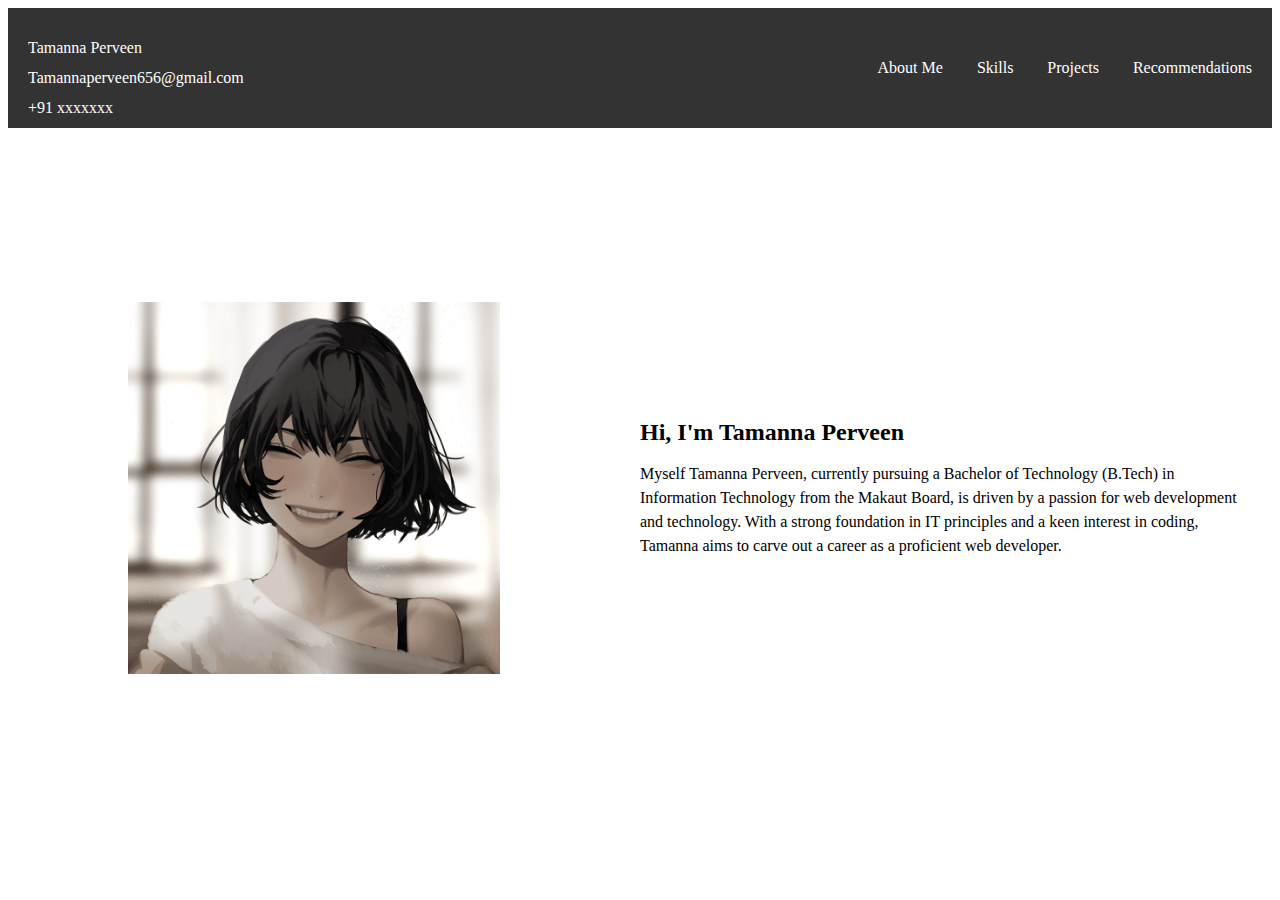
==== week 5/index.html @ 8ee6529d "first commit" ====
<!DOCTYPE html>
<html lang="en">
<head>
    <meta charset="UTF-8">
    <meta name="viewport" content="width=device-width, initial-scale=1.0">
    <title>Peer Graded Project</title>
    <link rel="stylesheet" href="styles.css">
</head>
<body>
    <div class="navbar">
        <div class="contact-info">
            <div>
                <p>Tamanna Perveen</p>
            </div>
            <div>
                <p>Tamannaperveen656@gmail.com</p>
            </div>
            <div>
                <p>+91 xxxxxxx</p>
            </div>
        </div>
        <div class="tabs">
            <a href="#about">About Me</a>
            <a href="#skills">Skills</a>
            <a href="#projects">Projects</a>
            <a href="#recommendations">Recommendations</a>
        </div>
    </div>

    <section id="about">
        <div class="about-section">
            <div class="left-div">
                <img src="./img/anime-girls-black-short-hair.png" alt="profile pic">
            </div>
            <div class="right-div">
                <div class="name-div">
                    <h1>Hi, I'm Tamanna Perveen</h1>
                </div>
                <div class="details-div">
                    <p>Myself Tamanna Perveen, currently pursuing a Bachelor of Technology (B.Tech) in Information Technology from the Makaut Board, is driven by a passion for web development and technology. With a strong foundation in IT principles and a keen interest in coding, Tamanna aims to carve out a career as a proficient web developer.</p>
                </div>
            </div>
        </div>    
    </section>

    <section id="skills">
        <!-- Skills section content -->
    </section>

    <section id="projects">
        <!-- Projects section content -->
    </section>

    <section id="recommendations">
        <!-- Recommendations section content -->
    </section>

    <script src="script.js"></script>
</body>
</html>
---- week 5/styles.css ----
/* Styles for navbar */
.navbar {
    display: flex;
    justify-content: space-between;
    align-items: center;
    padding: 10px 20px;
    background-color: #333;
    color: white;
    height: 100px;
}

/* Styles for contact info */
.contact-info {
    display: flex;
    flex-direction: column;
}

.contact-info > div {
    /* margin-right: 20px; */
    margin: 0;
    padding: 0;
    height: 30px;
}

/* Styles for tabs */
.tabs a {
    text-decoration: none;
    color: white;
    margin-left: 30px;
}

.tabs a:hover {
    /* font-weight: bold; */
    text-decoration: underline;
}



/* about style  */
#about{
    height: 80vh;
}
.about-section {
    height: 100%;
    display: flex;
    align-items: center;
}
.left-div{
    width: 50%;
    height: 100%;
    display: flex;
    justify-content: center;
    align-items: center;
}
.left-div img {
    width: 372px; /* Adjust as needed */
    height: 372px; /* Maintain aspect ratio */
    margin-right: 20px; /* Spacing between image and text */
}

.right-div {
    flex: 1;
    padding-right: 20px;
}

.name-div h1 {
    font-size: 24px;
    margin-bottom: 10px;
}

.details-div p {
    font-size: 16px;
    line-height: 1.5;
}
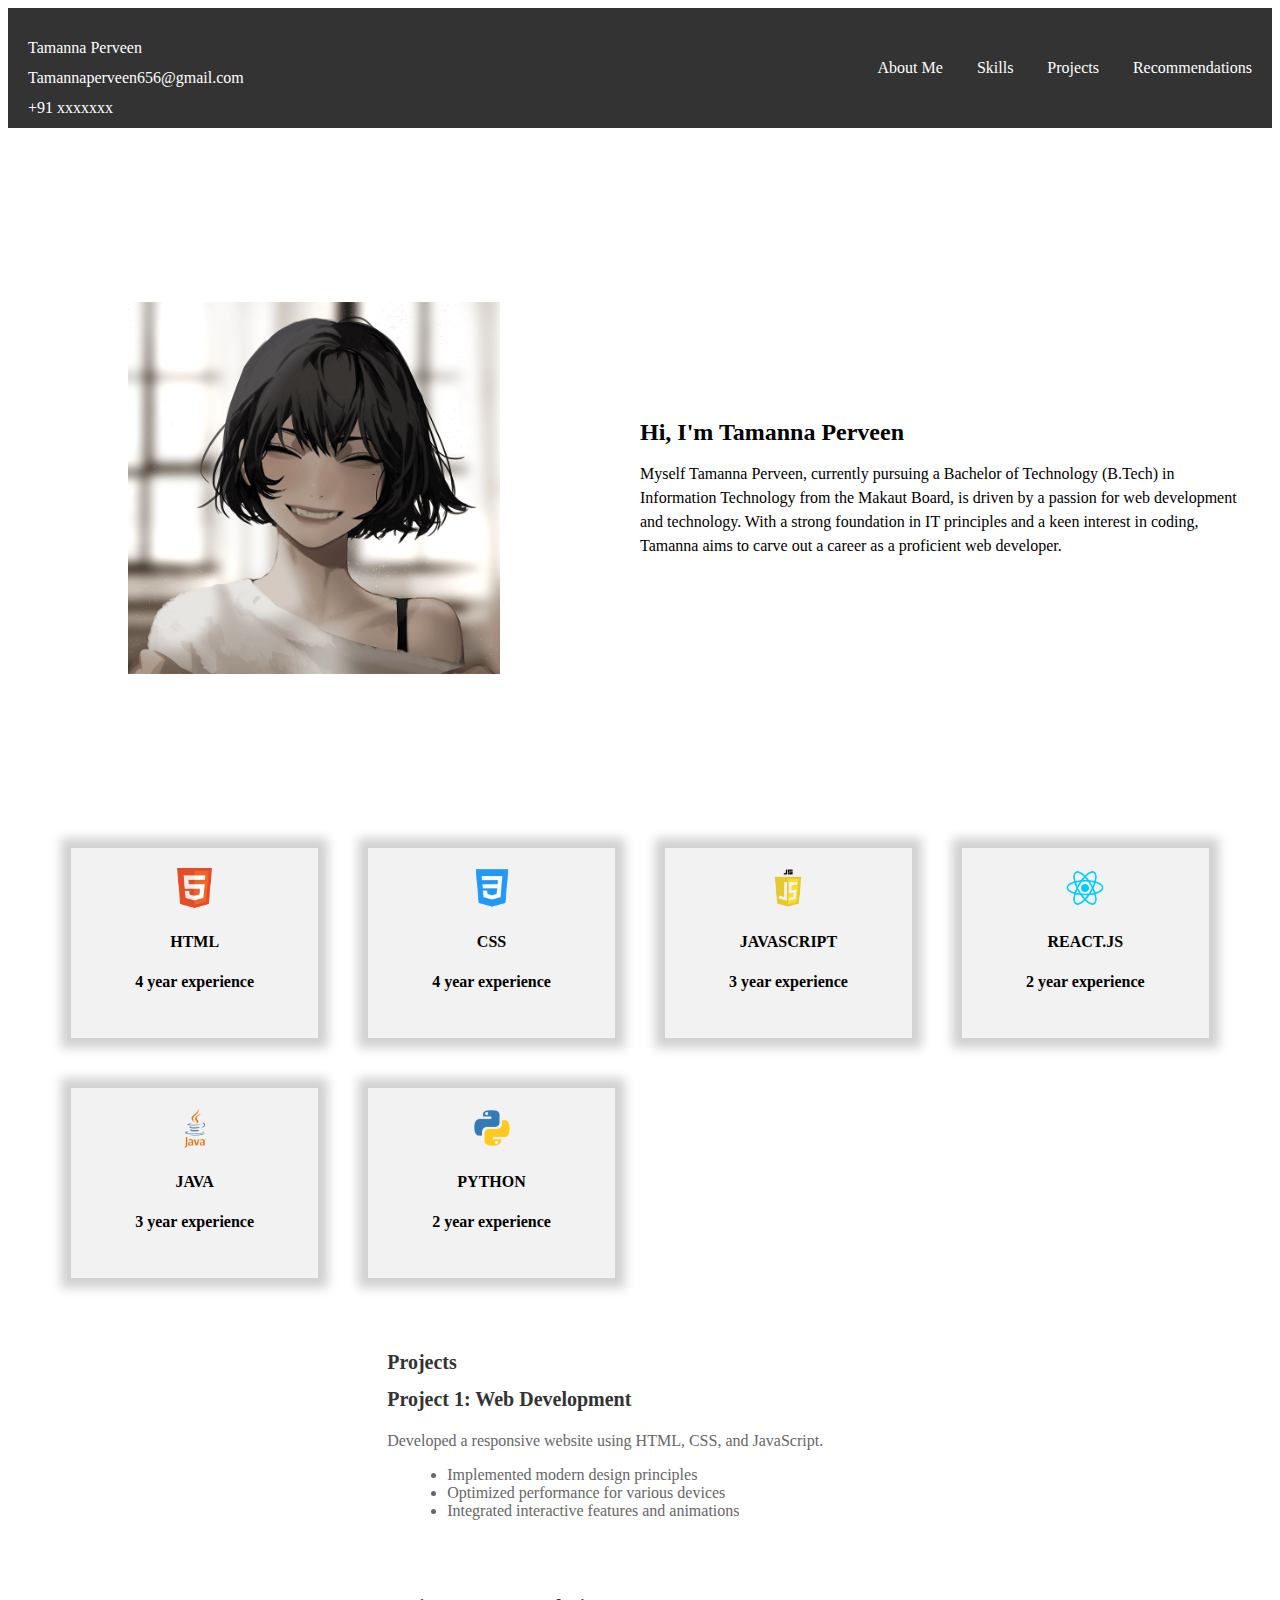
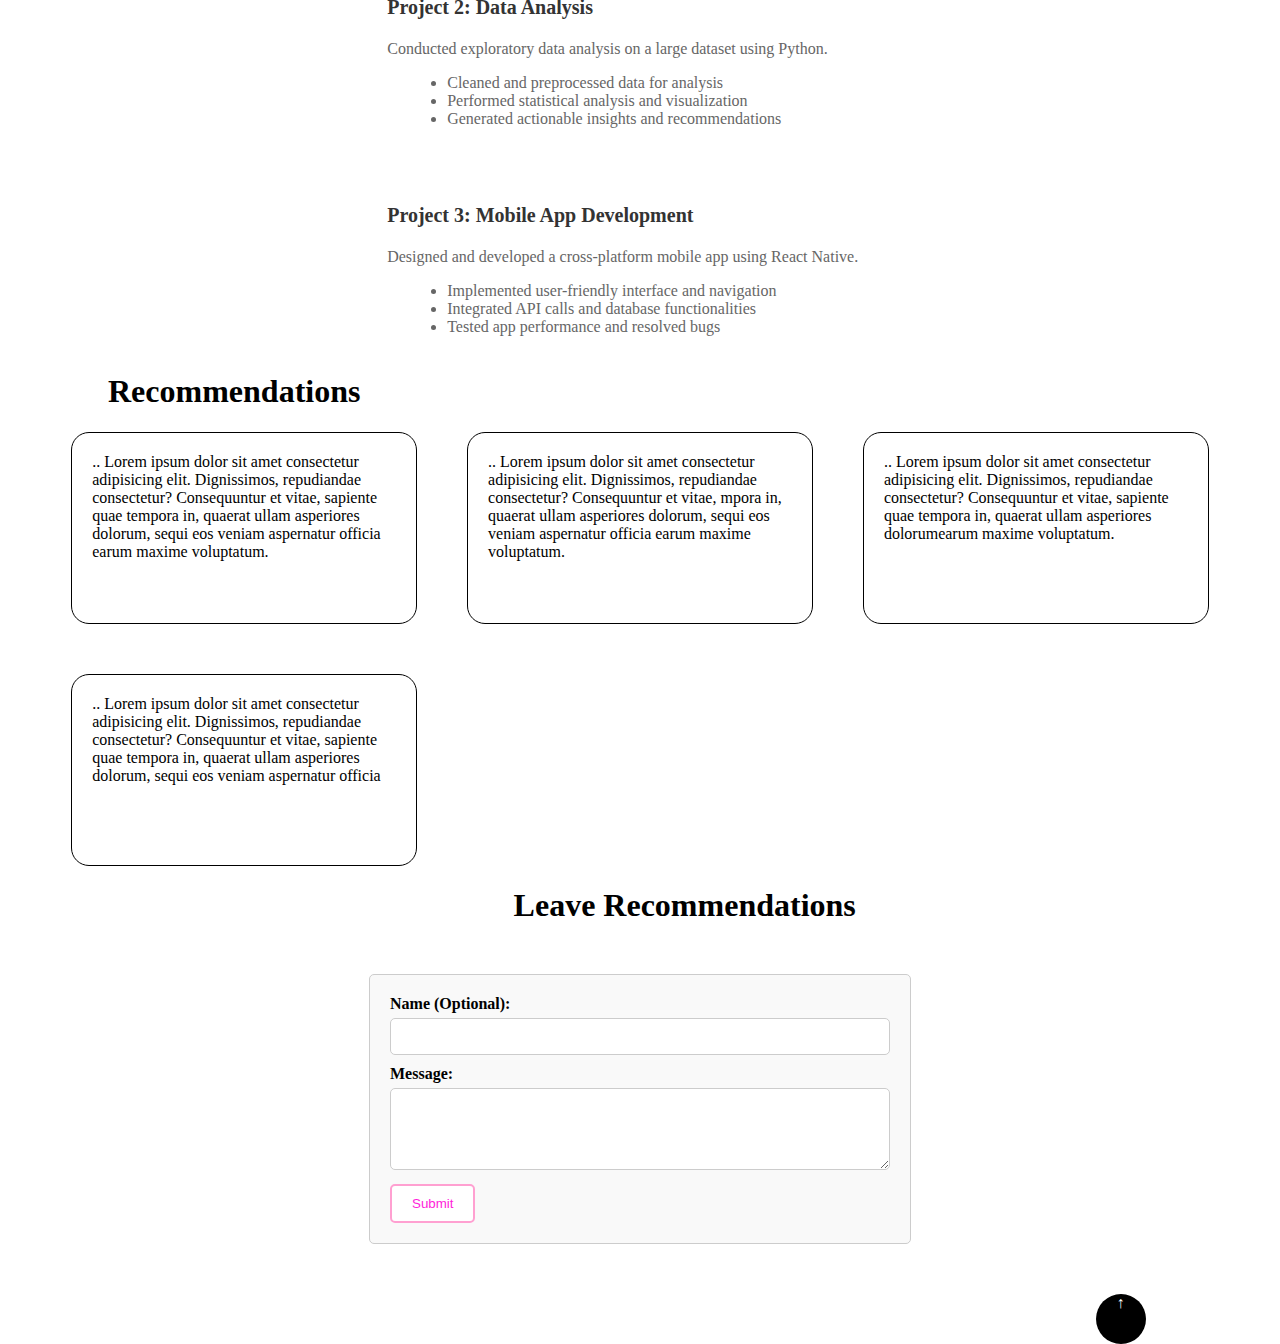
==== commit 9b49f1ac: "add file" ====
--- a/week 5/index.html
+++ b/week 5/index.html
@@ -44,16 +44,122 @@
     </section>
 
     <section id="skills">
-        <!-- Skills section content -->
+        <div class="grid-container">
+            <div class="grid-item">
+                <img src="./img/html-icon.webp" height="40px">
+                <h4>HTML</h4>
+                <b>4 year experience</b>
+            </div>
+            <div class="grid-item">
+                <img src="./img/css.webp" height="40px">
+                <h4>CSS</h4>
+                <b>4 year experience</b>
+            </div>
+            <div class="grid-item">
+                <img src="./img/jss.png" height="40px">
+                <h4>JAVASCRIPT</h4>
+                <b>3 year experience</b>
+            </div>
+            <div class="grid-item">
+                <img src="./img/reactjss.png" height="40px">
+                <h4>REACT.JS</h4>
+                <b>2 year experience</b>
+            </div>
+            <div class="grid-item">
+                <img src="./img/javaa.png" height="40px">
+                <h4>JAVA</h4>
+                <b>3 year experience</b>
+            </div>
+            <div class="grid-item">
+                <img src="./img/pythonn.png" height="40px" >
+                <h4>PYTHON</h4>
+                <b>2 year experience</b>
+            </div>
+        </div>
     </section>
 
-    <section id="projects">
-        <!-- Projects section content -->
+    <section id="projects" >
+    <div class="project">
+        <h1 class="project-title">Projects</h1>
+
+        <div class="project-title">Project 1: Web Development</div>
+        <div class="project-description">
+            <p>Developed a responsive website using HTML, CSS, and JavaScript.</p>
+            <ul class="bullet-points">
+            <li>Implemented modern design principles</li>
+            <li>Optimized performance for various devices</li>
+            <li>Integrated interactive features and animations</li>
+            </ul>
+        </div>
+        </div>
+
+        <div class="project">
+        <div class="project-title">Project 2: Data Analysis</div>
+        <div class="project-description">
+            <p>Conducted exploratory data analysis on a large dataset using Python.</p>
+            <ul class="bullet-points">
+            <li>Cleaned and preprocessed data for analysis</li>
+            <li>Performed statistical analysis and visualization</li>
+            <li>Generated actionable insights and recommendations</li>
+            </ul>
+        </div>
+        </div>
+    
+    <div class="project">
+        <div class="project-title">Project 3: Mobile App Development</div>
+        <div class="project-description">
+            <p>Designed and developed a cross-platform mobile app using React Native.</p>
+            <ul class="bullet-points">
+            <li>Implemented user-friendly interface and navigation</li>
+            <li>Integrated API calls and database functionalities</li>
+            <li>Tested app performance and resolved bugs</li>
+            </ul>
+        </div>
+    </div>
     </section>
 
     <section id="recommendations">
-        <!-- Recommendations section content -->
+        <h1 style="margin-left: 100px;">Recommendations</h1>
+        <div class="grid-container-r">
+            <div class="grid-item-r">
+                .. Lorem ipsum dolor sit amet consectetur adipisicing elit. Dignissimos, repudiandae consectetur? Consequuntur et vitae, sapiente quae tempora in, quaerat ullam asperiores dolorum, sequi eos veniam aspernatur officia earum maxime voluptatum.
+            </div>
+            <div class="grid-item-r">
+                .. Lorem ipsum dolor sit amet consectetur adipisicing elit. Dignissimos, repudiandae consectetur? Consequuntur et vitae, mpora in, quaerat ullam asperiores dolorum, sequi eos veniam aspernatur officia earum maxime voluptatum.
+            </div>
+            <div class="grid-item-r">
+                .. Lorem ipsum dolor sit amet consectetur adipisicing elit. Dignissimos, repudiandae consectetur? Consequuntur et vitae, sapiente quae tempora in, quaerat ullam asperiores dolorumearum maxime voluptatum.
+            </div>
+            <div class="grid-item-r">
+                .. Lorem ipsum dolor sit amet consectetur adipisicing elit. Dignissimos, repudiandae consectetur? Consequuntur et vitae, sapiente quae tempora in, quaerat ullam asperiores dolorum, sequi eos veniam aspernatur officia 
+            </div>
+        </div>
     </section>
+
+    <h1 style="margin-left: 40%;">Leave Recommendations</h1>
+<form id="recommendation-form">
+    <label for="name">Name (Optional):</label>
+    <input type="text" id="name" name="name">
+    <br>
+    <label for="message">Message:</label>
+    <textarea id="message" name="message" rows="4" cols="50" required></textarea>
+    <br>
+    <button type="submit">Submit</button>
+  </form>
+  
+  <div id="popup" style="display: none;">
+    <br> 
+    <p id="popup-text">Thanks for leaving a recommendation!</p>
+    <br> <br> <br>
+    <button id="ok-button">OK</button>
+  </div>
+
+<div class="footer" style="position: relative; width: 80%; margin: auto; margin-bottom: 40px;">
+    <div style="height: 50px; width: 50px; border-radius: 50%; position: absolute; right: 0;text-align: center;margin-top: 0px;
+    background-color: black; color:white;">
+    ↑
+    </div>
+</div>
 
     <script src="script.js"></script>
 </body>
--- a/week 5/styles.css
+++ b/week 5/styles.css
@@ -72,3 +72,148 @@
     font-size: 16px;
     line-height: 1.5;
 }
+
+
+/* skill style  */
+.grid-container {
+    width: 90%;
+    margin: auto;
+    display: grid;
+    grid-template-columns: repeat(4, 1fr); /* 4 columns with equal width */
+    grid-template-rows: repeat(2, 1fr); /* 2 rows with equal height */
+    gap: 50px; /* Gap between grid items */
+}
+.grid-item {
+    box-shadow: 0px 0px 10px 10px rgba(0, 0, 0, 0.183);
+    background-color: #f2f2f2; /* Background color */
+    padding: 20px; /* Padding around content */
+    text-align: center; /* Center content horizontally */
+    height: 150px;
+}
+
+/* project style  */
+/* Styles for project section */
+.project-title{
+    align-items: center;
+    font-size: larger;
+    color: #000000;
+}
+.project {
+    width: 40%;
+    margin: auto;
+    margin-bottom: 20px;
+    margin-top: 60px;
+    display: flex;
+    justify-content: center;
+    flex-direction: column;
+  }
+  
+  .project-title {
+    font-weight: bold;
+    font-size: 20px;
+    color: #333;
+  }
+  
+  .project-description {
+    margin-top: 5px;
+    color: #666;
+  }
+  
+  .bullet-points {
+    margin-left: 20px;
+  }
+  
+
+  /* recomended style  */
+  #recommendations .grid-container-r {
+    display: grid;
+    grid-template-columns: repeat(3, 1fr); /* 3 columns with equal width */
+    gap: 50px; /* Gap between grid items */
+    width: 90%;
+    margin: auto;
+  }
+  #recommendations .grid-item-r {
+    background-color: white; /* Background color */
+    padding: 20px; /* Padding around content */
+    height: 150px;
+    border: 1px black solid;
+    border-radius:18px;
+  }
+
+
+/* form style  */
+
+form {
+    max-width: 500px;
+    margin: 50px auto;
+    padding: 20px;
+    border: 1px solid #ccc;
+    border-radius: 5px;
+    background-color: #f9f9f9;
+  }
+
+  label {
+    display: block;
+    font-weight: bold;
+    margin-bottom: 5px;
+  }
+
+  input[type="text"],
+  textarea {
+    width: 100%;
+    padding: 10px;
+    margin-bottom: 10px;
+    border: 1px solid #ccc;
+    border-radius: 5px;
+    box-sizing: border-box; /* Ensure padding and border are included in width */
+  }
+
+  button[type="submit"] {
+    padding: 10px 20px;
+    background-color: rgb(255, 255, 255);
+    color: rgb(255, 30, 218);
+    border: 2px solid rgb(255, 160, 209);
+    border-radius: 5px;
+    cursor: pointer;
+  }
+
+  button[type="submit"]:hover {
+    background-color: rgb(255, 61, 255);
+    color: white;  }
+
+  #popup {
+    display: flex;
+    display: none;
+    position: fixed;
+    top: 50%;
+    left: 50%;
+    transform: translate(-50%, -50%);
+    padding: 20px;
+    border: 1px solid #ccc;
+    border-radius: 5px;
+    background-color: #ffd7f8;
+    box-shadow: 0 0 10px rgba(0, 0, 0, 0.1);
+    z-index: 9999;
+    height: 150px;
+  }
+
+  #popup p {
+    margin: 0;
+  }
+
+  #ok-button {
+    padding: 10px 60px;
+    background-color: #f7fbff;
+    color: rgb(177, 5, 177);
+    border: none;
+    border-radius: 5px;
+    cursor: pointer;
+    margin-left: 50px;
+    margin-top: 0px;
+  }
+
+  #ok-button:hover {
+    background-color: rgb(255, 61, 255);
+    color: white;
+    
+  }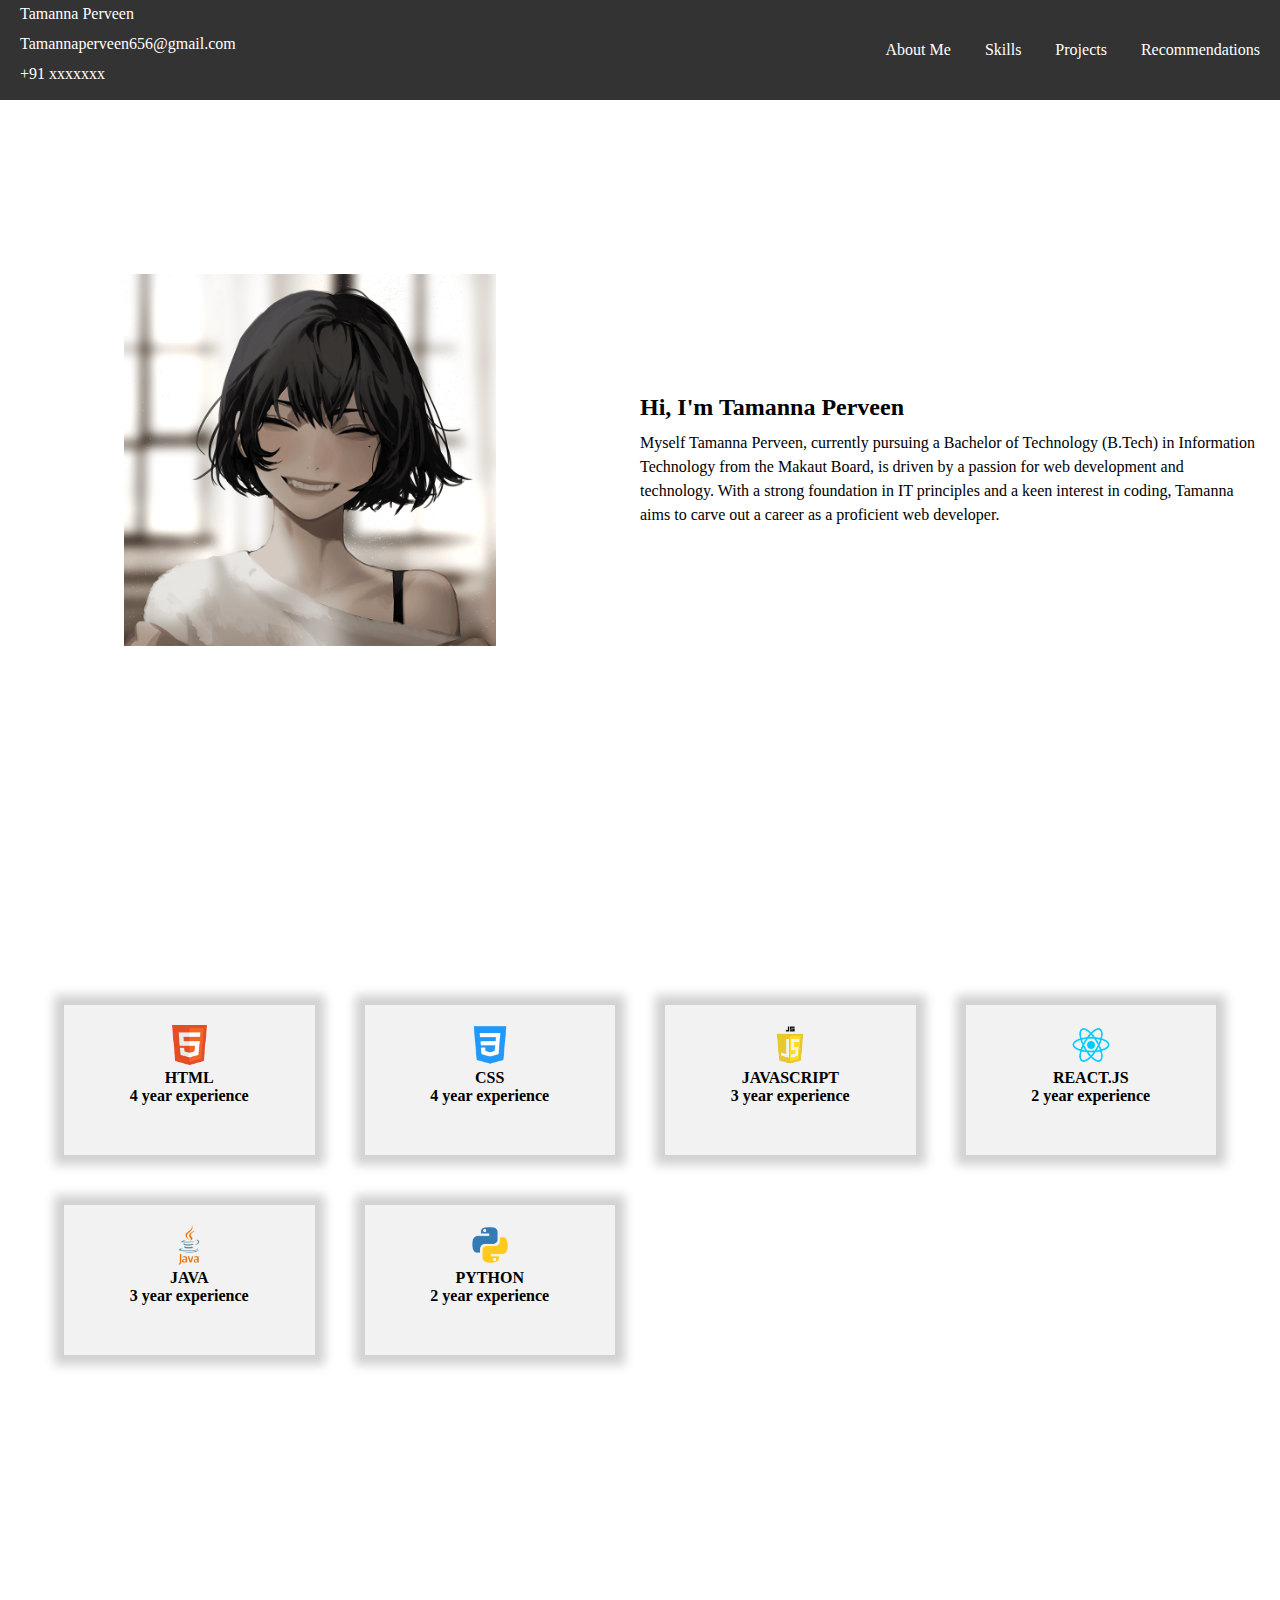
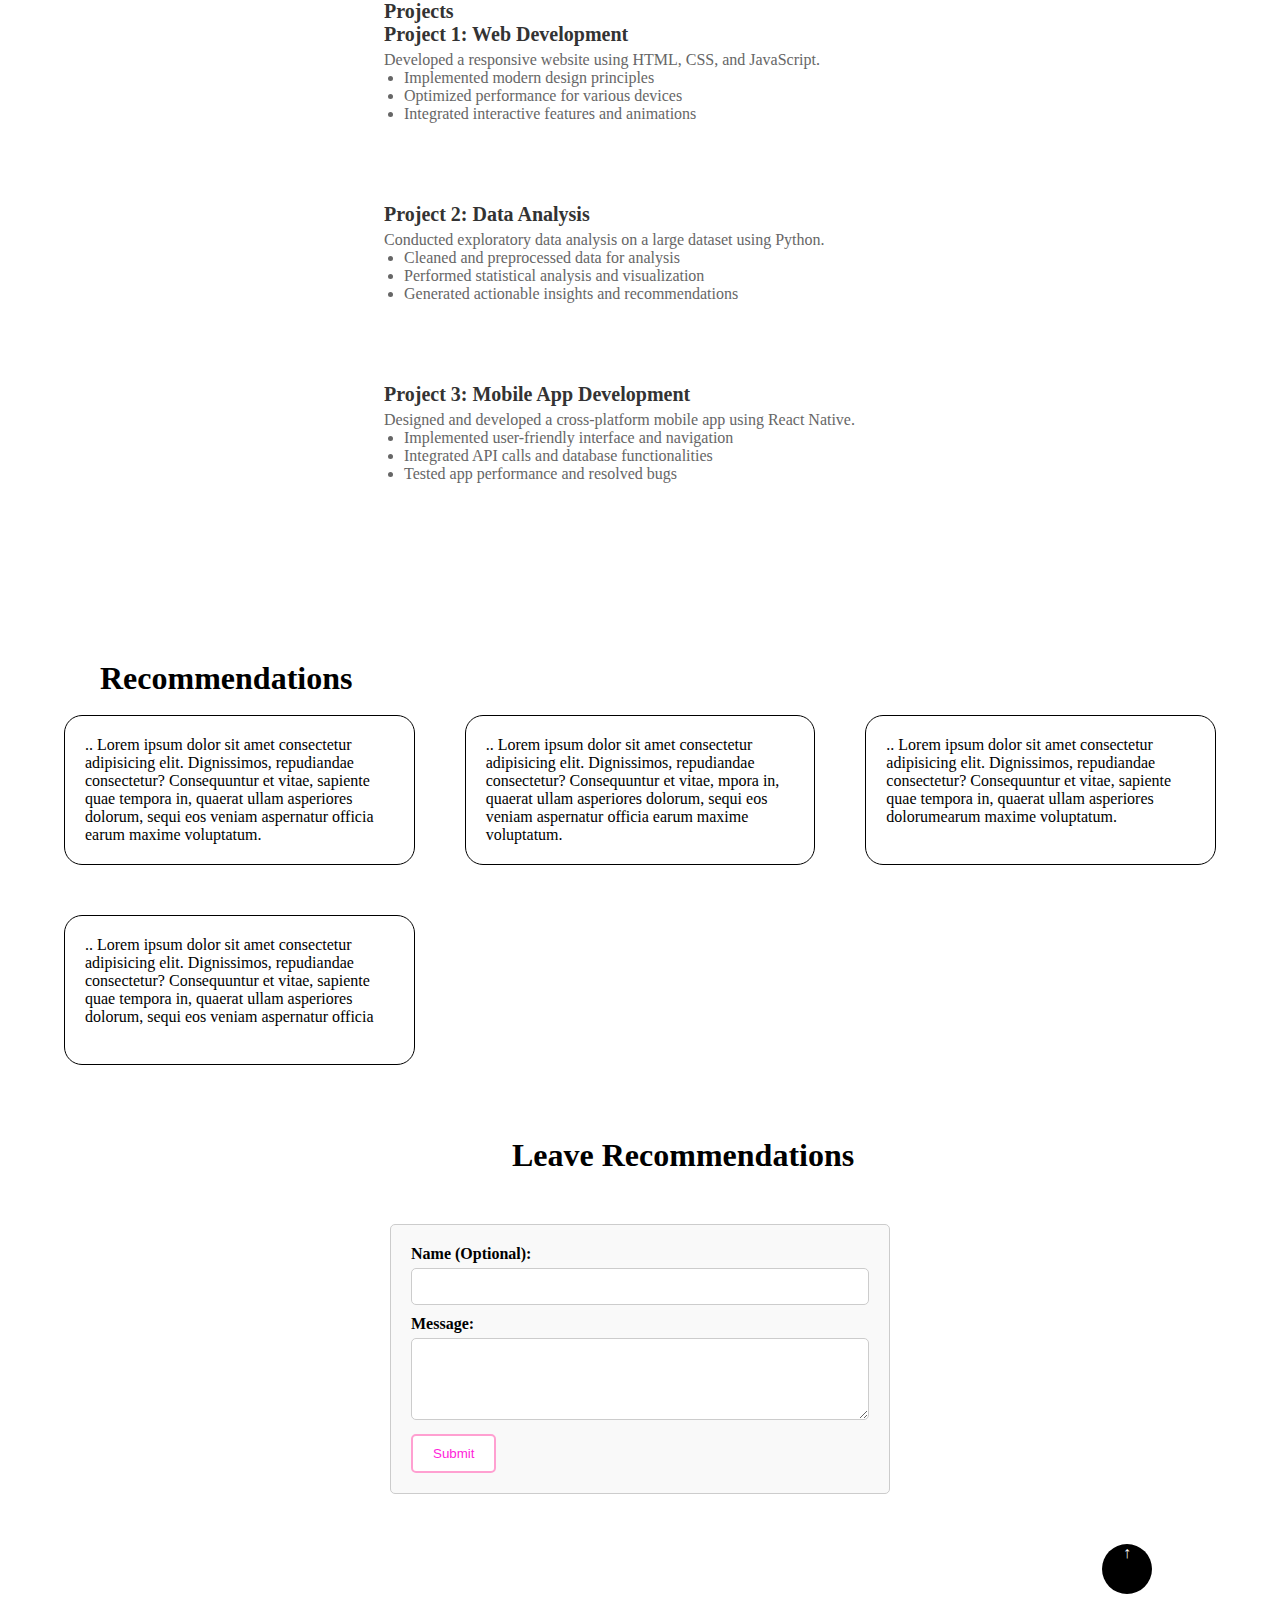
==== commit 96bdab6c: "add file" ====
--- a/week 5/index.html
+++ b/week 5/index.html
@@ -7,7 +7,7 @@
     <link rel="stylesheet" href="styles.css">
 </head>
 <body>
-    <div class="navbar">
+    <div class="navbar" id="navv">
         <div class="contact-info">
             <div>
                 <p>Tamanna Perveen</p>
@@ -43,7 +43,7 @@
         </div>    
     </section>
 
-    <section id="skills">
+    <section id="skills" style="height: 80vh; display: flex; align-items: center;">
         <div class="grid-container">
             <div class="grid-item">
                 <img src="./img/html-icon.webp" height="40px">
@@ -78,7 +78,7 @@
         </div>
     </section>
 
-    <section id="projects" >
+    <section id="projects" style="height: 80vh; display: flex; align-items: center; flex-direction: column;">
     <div class="project">
         <h1 class="project-title">Projects</h1>
 
@@ -118,8 +118,8 @@
     </div>
     </section>
 
-    <section id="recommendations">
-        <h1 style="margin-left: 100px;">Recommendations</h1>
+    <section id="recommendations" >
+        <h1 style="margin-left: 100px;">Recommendations</h1> <br>
         <div class="grid-container-r">
             <div class="grid-item-r">
                 .. Lorem ipsum dolor sit amet consectetur adipisicing elit. Dignissimos, repudiandae consectetur? Consequuntur et vitae, sapiente quae tempora in, quaerat ullam asperiores dolorum, sequi eos veniam aspernatur officia earum maxime voluptatum.
@@ -135,9 +135,11 @@
             </div>
         </div>
     </section>
+    <br><br><br><br>
 
     <h1 style="margin-left: 40%;">Leave Recommendations</h1>
-<form id="recommendation-form">
+
+    <form id="recommendation-form">
     <label for="name">Name (Optional):</label>
     <input type="text" id="name" name="name">
     <br>
@@ -155,12 +157,14 @@
   </div>
 
 <div class="footer" style="position: relative; width: 80%; margin: auto; margin-bottom: 40px;">
-    <div style="height: 50px; width: 50px; border-radius: 50%; position: absolute; right: 0;text-align: center;margin-top: 0px;
-    background-color: black; color:white;">
-    ↑
-    </div>
+    <a href="#navv">
+          <div style="height: 50px; width: 50px; border-radius: 50%; position: absolute; right: 0;text-align: center;margin-top: 0px;
+            background-color: black; color:white;">
+            ↑
+            </div>
+    </a>
 </div>
-
+<br><br><br><br>
     <script src="script.js"></script>
 </body>
 </html>
--- a/week 5/styles.css
+++ b/week 5/styles.css
@@ -1,3 +1,10 @@
+*{
+    padding: 0;
+    margin: 0;
+    box-sizing: border-box;
+    scroll-behavior: smooth;
+}
+
 /* Styles for navbar */
 .navbar {
     display: flex;
@@ -9,20 +16,17 @@
     height: 100px;
 }
 
-/* Styles for contact info */
 .contact-info {
     display: flex;
     flex-direction: column;
 }
 
 .contact-info > div {
-    /* margin-right: 20px; */
     margin: 0;
     padding: 0;
     height: 30px;
 }
 
-/* Styles for tabs */
 .tabs a {
     text-decoration: none;
     color: white;
@@ -30,7 +34,6 @@
 }
 
 .tabs a:hover {
-    /* font-weight: bold; */
     text-decoration: underline;
 }
 
@@ -53,9 +56,9 @@
     align-items: center;
 }
 .left-div img {
-    width: 372px; /* Adjust as needed */
-    height: 372px; /* Maintain aspect ratio */
-    margin-right: 20px; /* Spacing between image and text */
+    width: 372px; 
+    height: 372px;
+    margin-right: 20px;
 }
 
 .right-div {
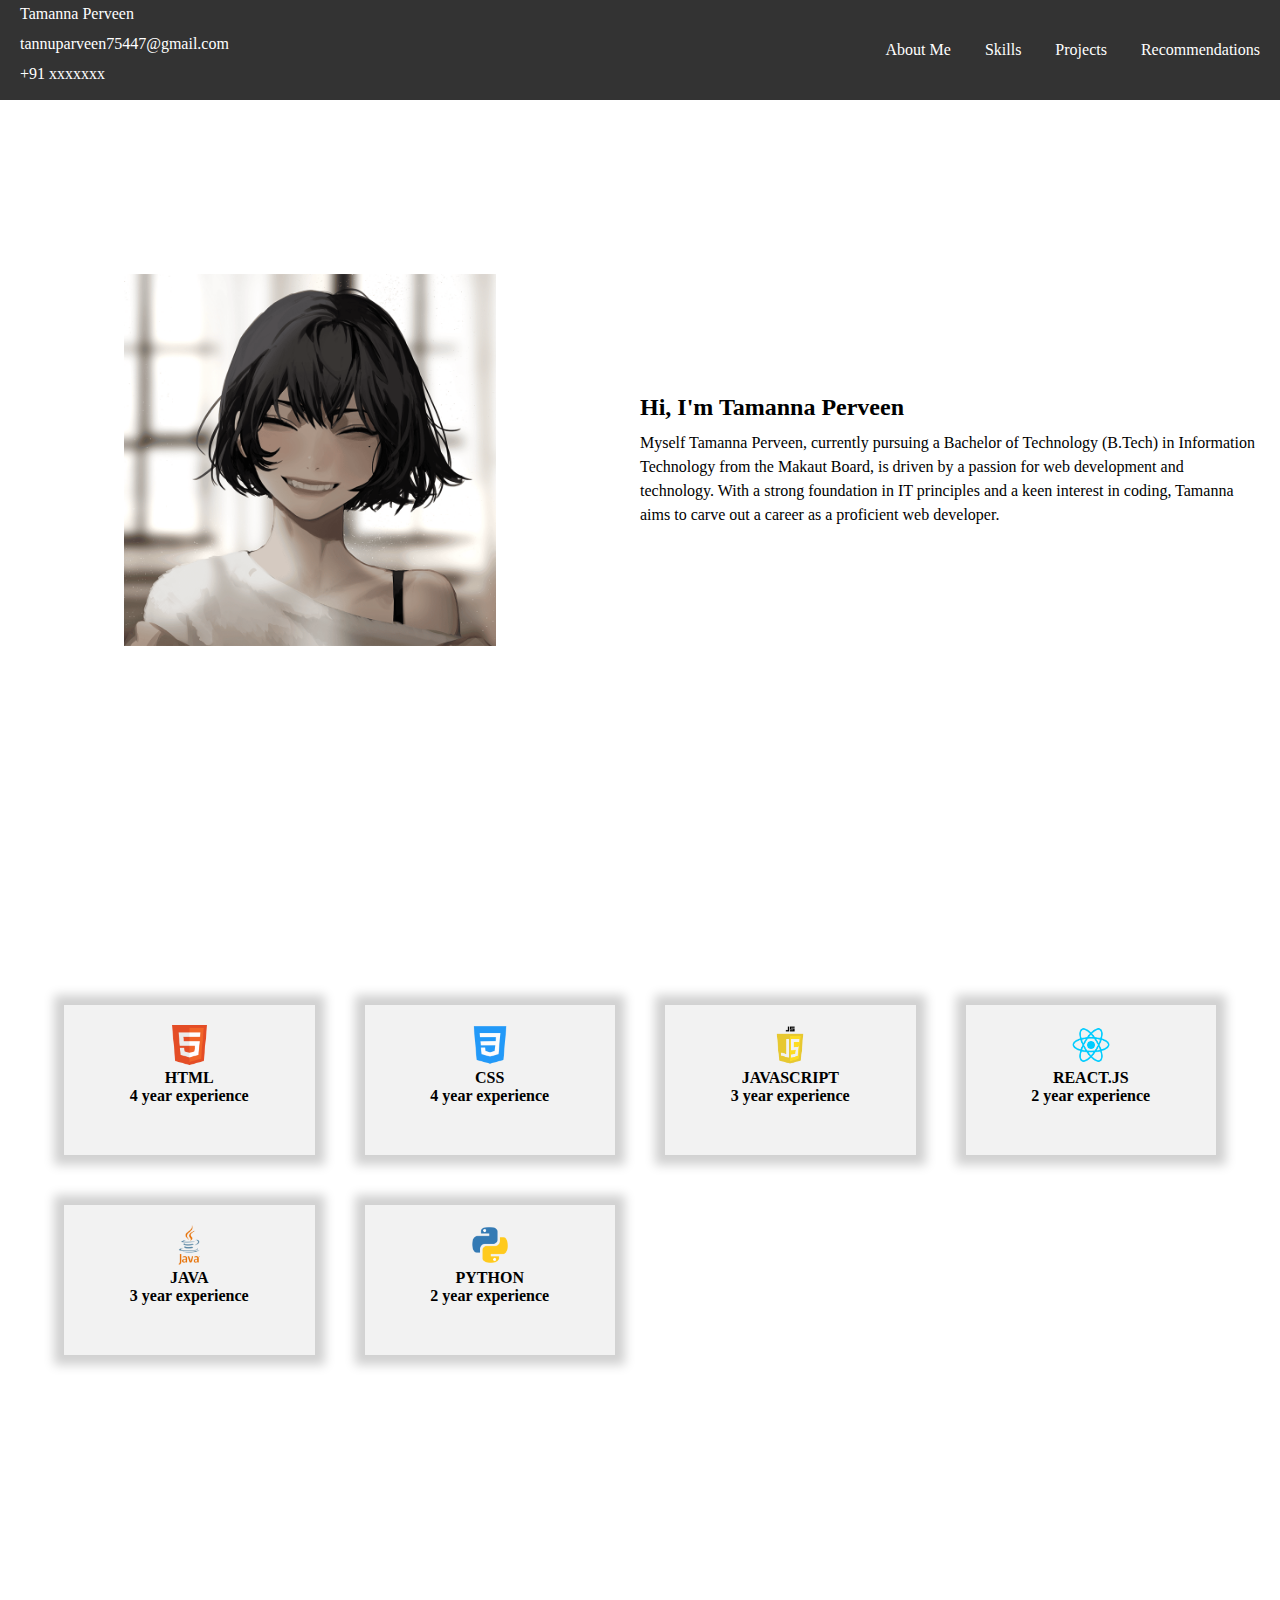
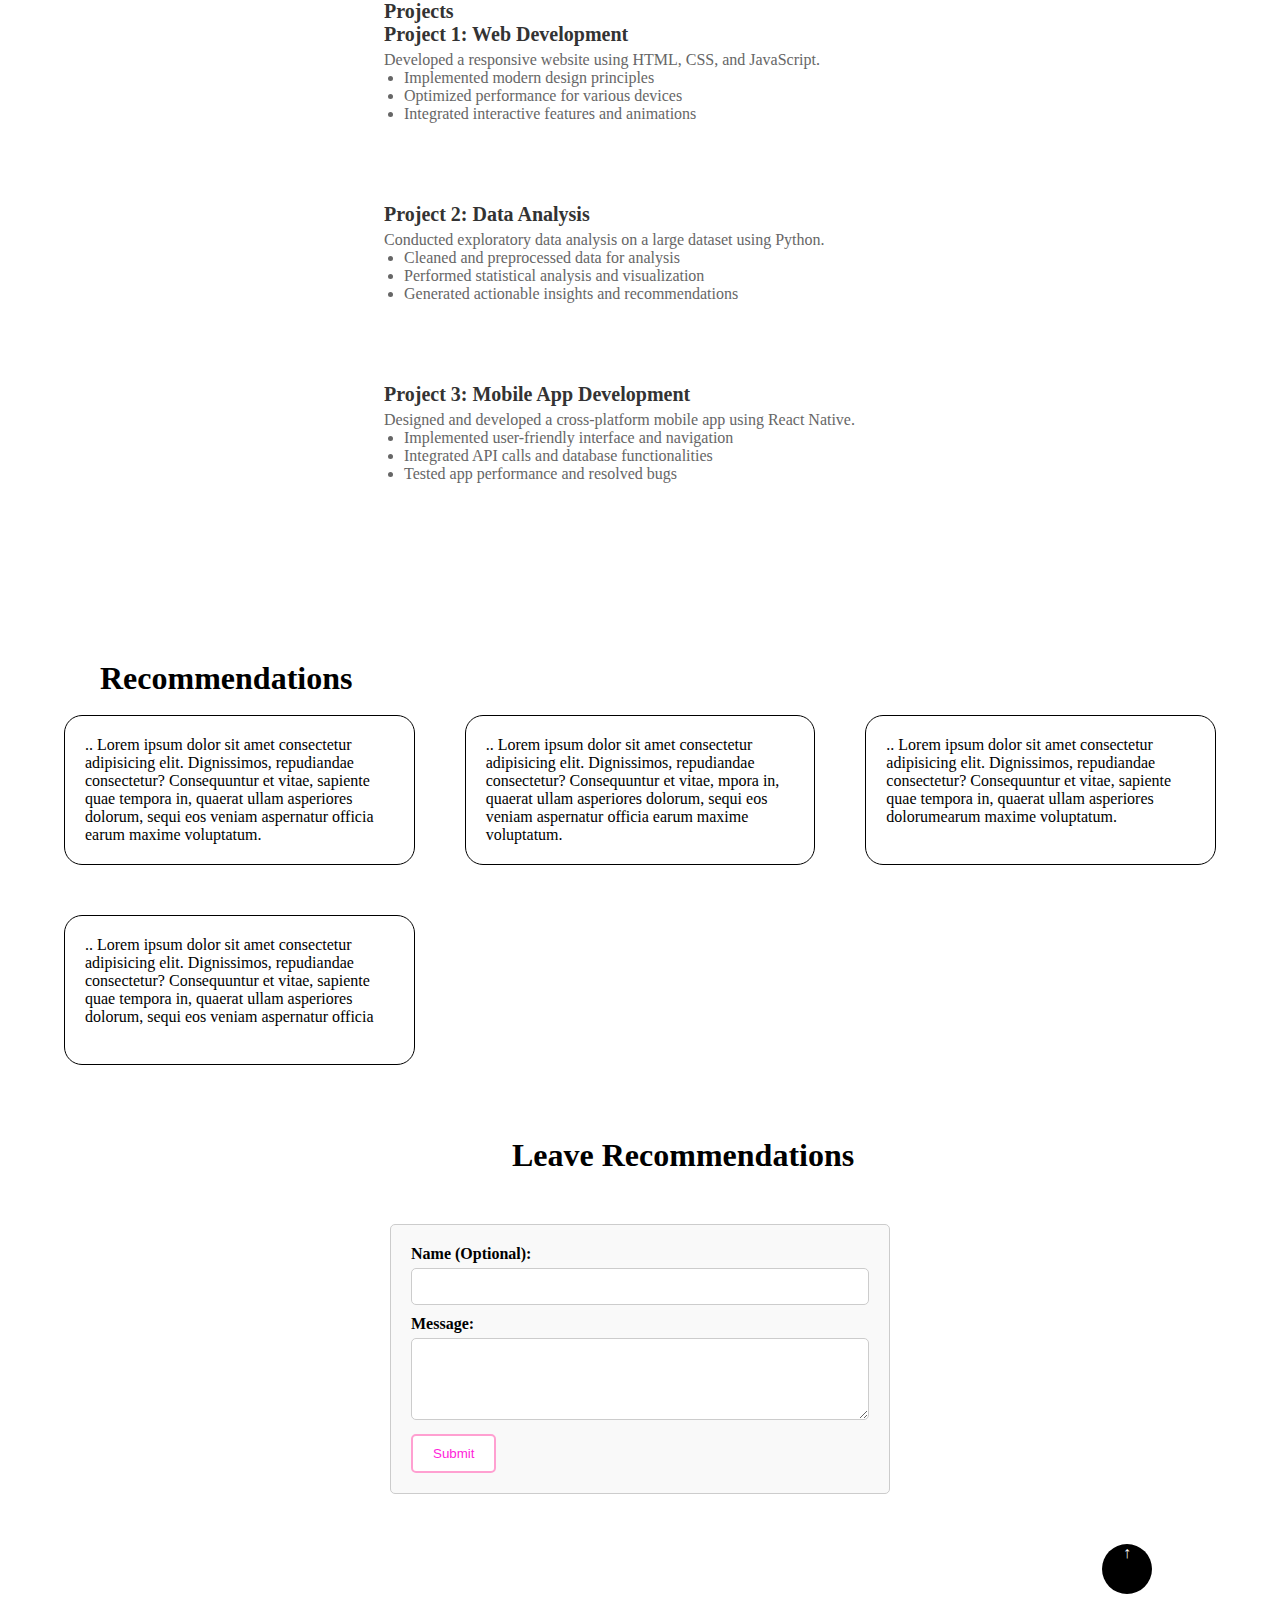
==== commit 5ee267c1: "add file" ====
--- a/week 5/index.html
+++ b/week 5/index.html
@@ -13,7 +13,7 @@
                 <p>Tamanna Perveen</p>
             </div>
             <div>
-                <p>Tamannaperveen656@gmail.com</p>
+                <p>tannuparveen75447@gmail.com</p>
             </div>
             <div>
                 <p>+91 xxxxxxx</p>
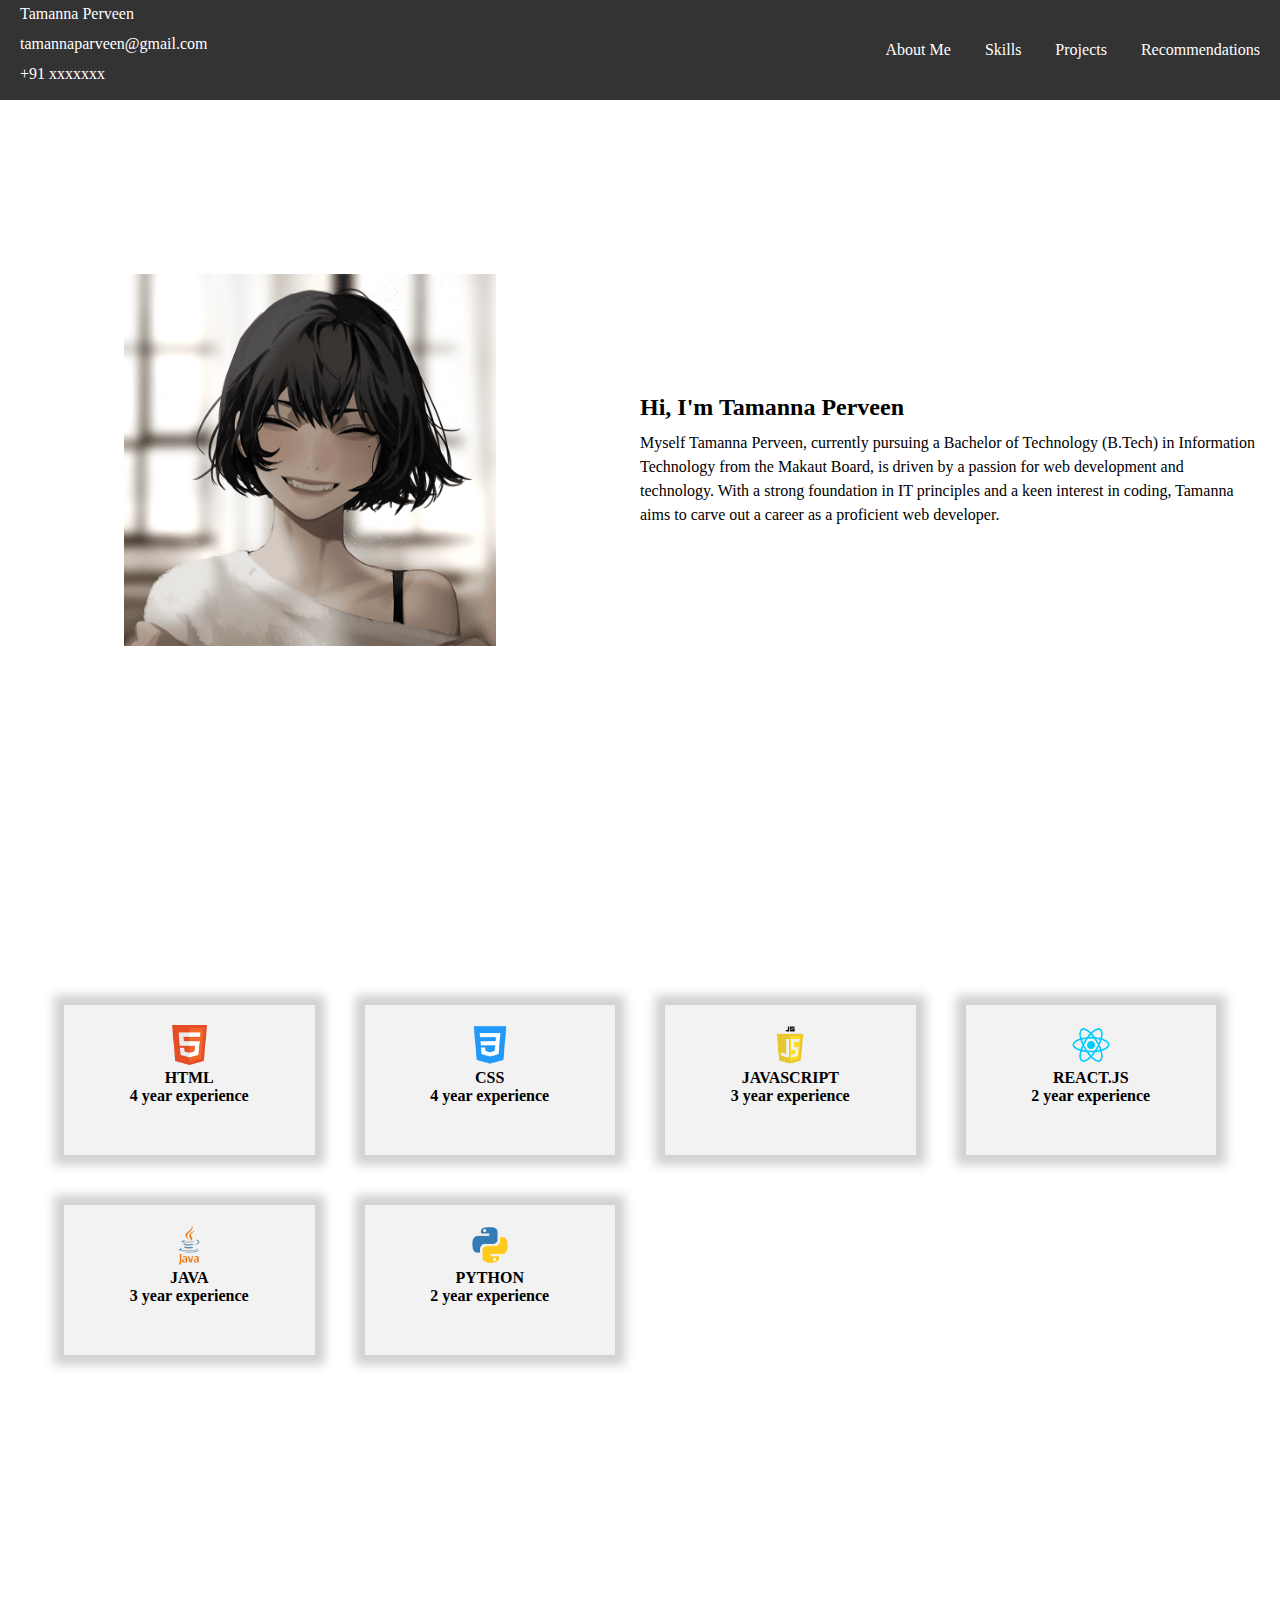
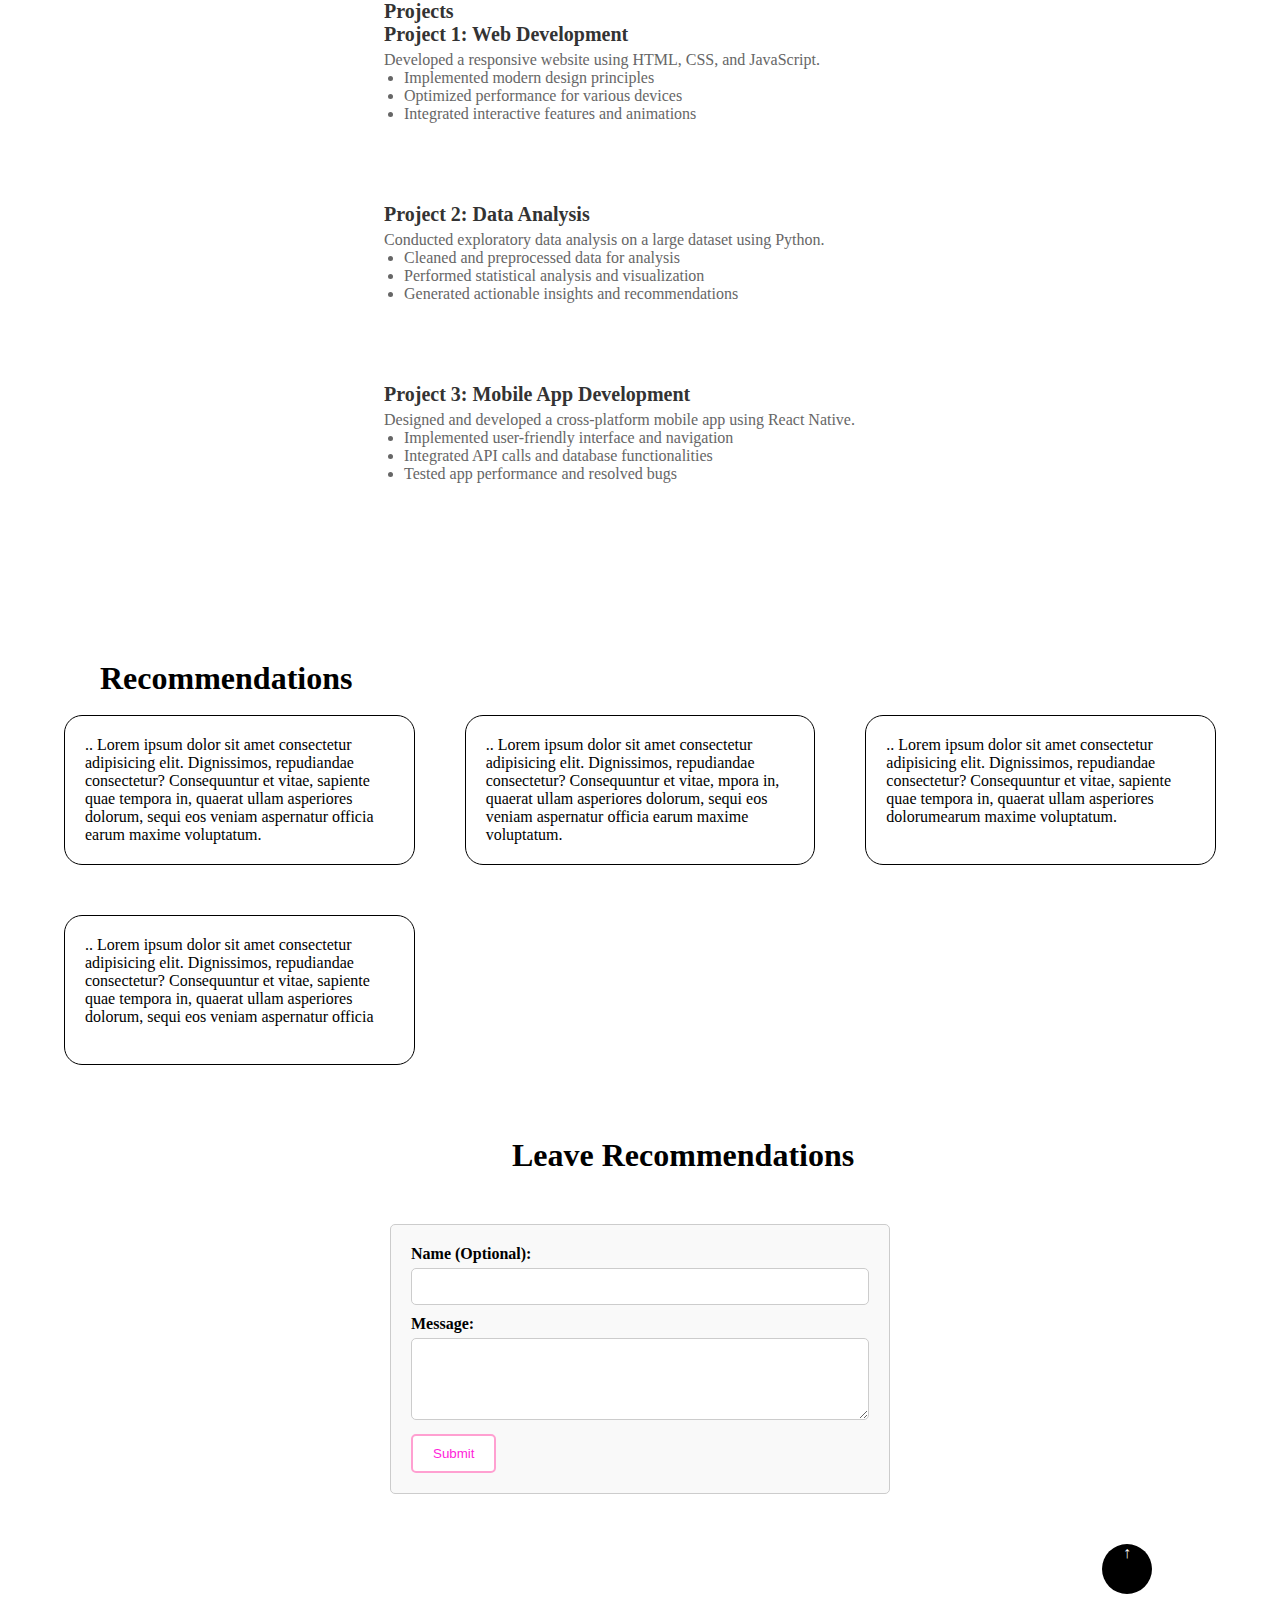
==== commit 2e3853f2: "add file" ====
--- a/week 5/index.html
+++ b/week 5/index.html
@@ -13,7 +13,7 @@
                 <p>Tamanna Perveen</p>
             </div>
             <div>
-                <p>tannuparveen75447@gmail.com</p>
+                <p>tamannaparveen@gmail.com</p>
             </div>
             <div>
                 <p>+91 xxxxxxx</p>
